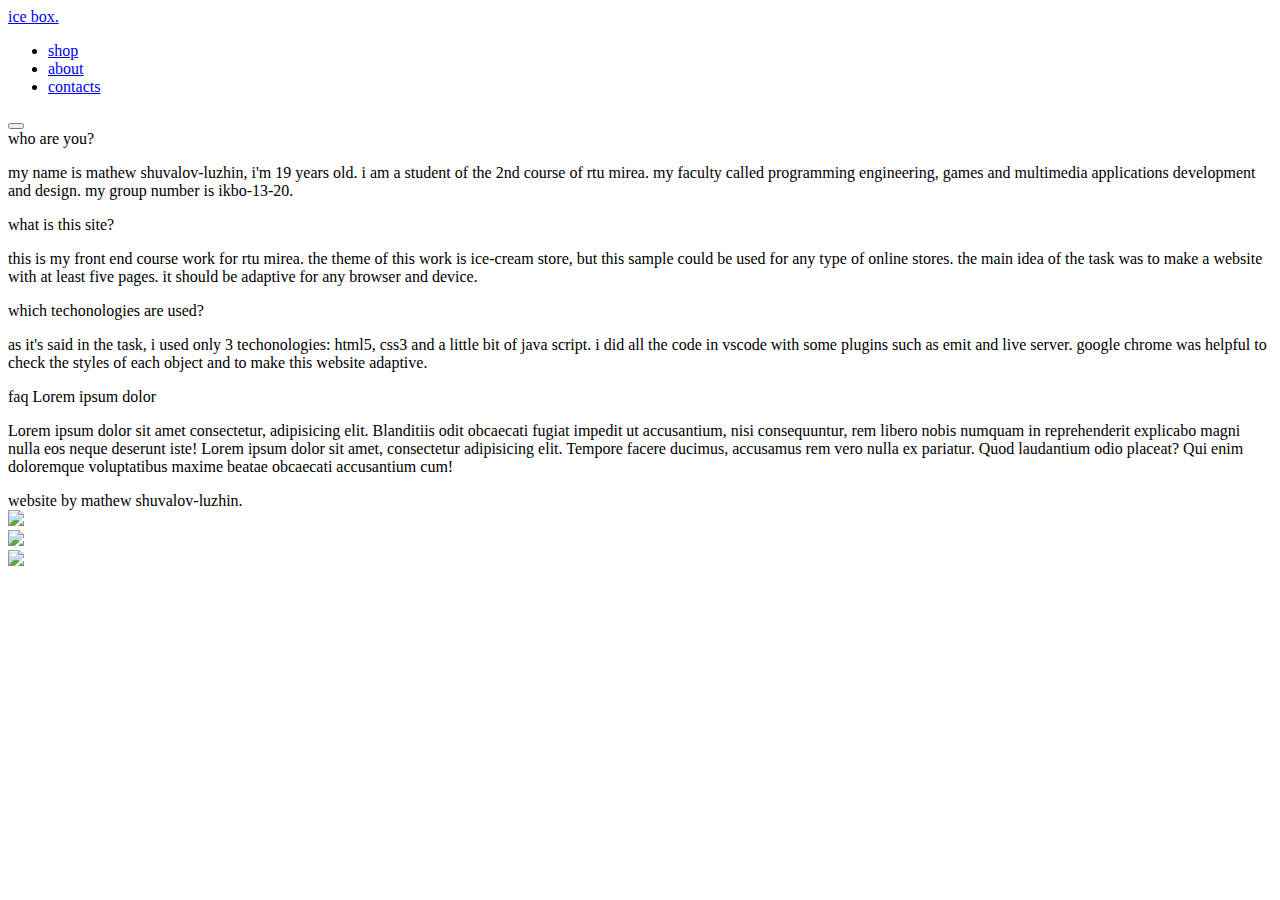
==== about.html @ 5a9721d5 "upd" ====
<!DOCTYPE html>
<html lang="en">
<head>
    <meta charset="UTF-8">
    <meta http-equiv="X-UA-Compatible" content="IE=edge">
    <meta name="viewport" content="width=device-width, initial-scale=1.0">

    <link href="style.css" rel="stylesheet">
    <link href="menu.css" rel="stylesheet">
    <link href="burger.css" rel="stylesheet">
    <link href="footer.css" rel="stylesheet">
    <link href="about.css" rel="stylesheet">


    <title>about | ice box</title>
</head>

<body>
    
    <!-- Меню -->

    <div id="menu">
        <div id="logo"><a href="home.html">ice box.</a></div>
        <div class="block">
            <ul id="nav">
                <li><a href="shop.html"><div id="shop">shop</div></a></li>
                <li><a href="about.html"><div id="cart">about</div></a></li>
                <li><a href="contacts.html"><div id="contacts">contacts</div></a></li>
            </ul>
            <button class="burger" id="burger" onclick="ToggleMenu()">
               <div class="line"></div>
            </button>
        </div>
    </div>

    <div class="text">
        <section>
            <div class="fakeline"></div>
            <span>
                who are you?
            </span>
        </section>
        <p>
            my name is mathew shuvalov-luzhin, i'm 19 years old. i am a student of the 2nd course of rtu mirea. my faculty called programming engineering, games and multimedia applications development and design. my group number is ikbo-13-20.
        </p>
        <section>
            <div class="fakeline"></div>
            <span>
                what is this site?
            </span>
        </section>
        <p>
            this is my front end course work for rtu mirea. the theme of this work is ice-cream store, but this sample could be used for any type of online stores. the main idea of the task was to make a website with at least five pages. it should be adaptive for any browser and device.
        </p>
        <section>
            <div class="fakeline"></div>
            <span>
                which techonologies are used?
            </span>
        </section>
        <p>
            as it's said in the task, i used only 3 techonologies: html5, css3 and a little bit of java script. i did all the code in vscode with some plugins such as emit and live server. google chrome was helpful to check the styles of each object and to make this website adaptive.
        </p>
        <section>
            <div class="fakeline"></div>
            <span>
                faq Lorem ipsum dolor
            </span>
        </section>
        <p>
            Lorem ipsum dolor sit amet consectetur, adipisicing elit. Blanditiis odit obcaecati fugiat impedit ut accusantium, nisi consequuntur, rem libero nobis numquam in reprehenderit explicabo magni nulla eos neque deserunt iste! Lorem ipsum dolor sit amet, consectetur adipisicing elit. Tempore facere ducimus, accusamus rem vero nulla ex pariatur. Quod laudantium odio placeat? Qui enim doloremque voluptatibus maxime beatae obcaecati accusantium cum!
        </p>
    </div>

    <footer>
        <div id="author">
            website by mathew shuvalov-luzhin.
        </div>
        <div id="link-container">
            <div id="link">
                <img src="link-photo/vk.png">
            </div>
            <div id="link">
                <img src="link-photo/tg.png">
            </div>
            <div id="link">
                <img src="link-photo/inst.png">
            </div>
        </div>
    </footer>


    <script>
        function ToggleMenu(){
            const button = document.getElementById('burger')
            const menu = document.getElementById('nav')

            button.classList.toggle('active')
            menu.classList.toggle('active')
        }
    </script>

</body>
</html>
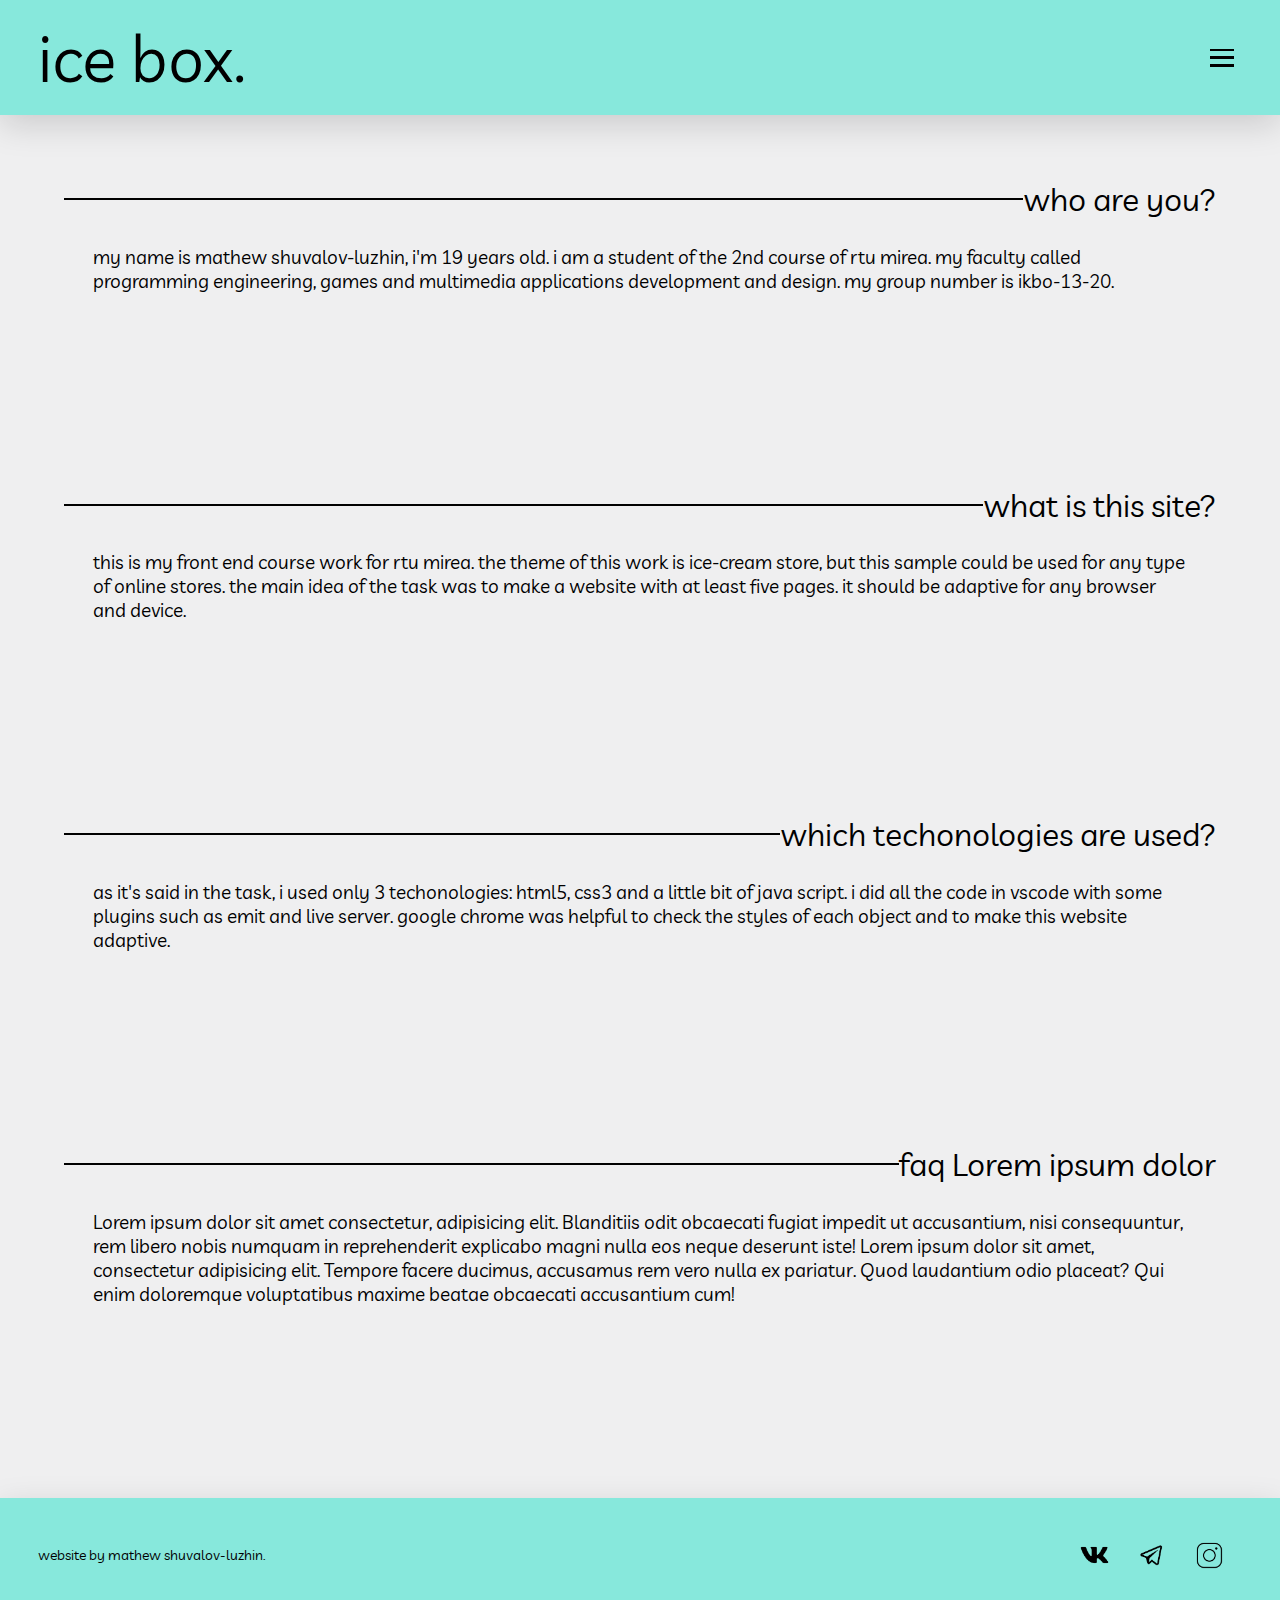
==== commit 2f3b616b: "upd" ====
--- a/about.html
+++ b/about.html
@@ -9,7 +9,12 @@
     <link href="menu.css" rel="stylesheet">
     <link href="burger.css" rel="stylesheet">
     <link href="footer.css" rel="stylesheet">
+    <link href="adapt/menuadapt.css" rel="stylesheet">      
+    <link href="adapt/burgeradapt.css" rel="stylesheet">
+    <link href="adapt/footeradapt.css" rel="stylesheet">
+    
     <link href="about.css" rel="stylesheet">
+    <link rel="stylesheet" href="adapt/aboutadapt.css">
 
 
     <title>about | ice box</title>
--- a/style.css
+++ b/style.css
@@ -0,0 +1,50 @@
+@import url('https://fonts.googleapis.com/css2?family=Livvic&display=swap');
+
+::-webkit-scrollbar {
+    width: 15px;    
+}
+
+::-webkit-scrollbar-track {
+    background-color: #EFEFF0;
+}
+
+::-webkit-scrollbar-thumb {
+    background-color: #afafaf;
+    border-radius: 50px;
+    border: 5px solid #EFEFF0;
+}
+
+img {
+    width: 100%;
+    height: 100%;
+    object-fit: cover;
+    /* border-radius: 50px; */
+}
+
+#social-icon img, footer div#link img {
+    object-fit: contain;
+    width: 75%;
+    border-radius: 0;
+}
+
+#social-icon-tel img {
+    object-fit: contain;
+    width: 65%;
+    border-radius: 0;
+}
+
+a {
+    color:black;
+    text-decoration: 0;
+}
+
+html {
+    font-family: 'Livvic', sans-serif;
+    font-style: normal;
+    font-weight: normal;
+    background: #EFEFF0;
+}
+
+body {
+    margin: 0;
+}--- a/menu.css
+++ b/menu.css
@@ -0,0 +1,66 @@
+#nav div{
+    transition-duration: 0.7s;
+}
+
+#nav div:hover {
+    transform: scale(1.15);
+}
+
+#nav {
+    transition: 0.5s;
+    opacity: 0;
+    cursor: default;
+    pointer-events: none;
+}
+
+#nav.active {
+    opacity: 1;
+    cursor: pointer;
+    pointer-events: auto;
+}
+
+div#menu {
+    background-color: #87E8DC;
+    box-shadow: 0px 10px 32px rgba(0, 0, 0, 0.15);
+    width: 100%;
+    height: 9vw;
+    display: flex;
+    align-items: center;
+    justify-content: space-between;
+}
+
+div#logo {
+    font-size: 5vw;
+    color: #000000;
+    width:fit-content;
+    height: fit-content;
+    margin-left: 3vw;
+    /* border: 5px solid black; */
+}
+
+ul#nav {
+    list-style: none;
+    margin: 0;
+    padding: 0;
+    display: flex;
+    width: 100%;
+    justify-content: space-evenly;
+    
+}
+
+.block {
+    width: 40%;
+    display: flex;
+    flex-direction: row;
+    align-items: center;
+    justify-content: space-between;
+    margin-right: 2vw;
+}
+
+ul#nav div {
+    font-size: 2vw;
+    padding: 0.5vw 1vw;
+    width: fit-content;
+    height: fit-content;
+    border-radius: 0.5em;
+}--- a/burger.css
+++ b/burger.css
@@ -0,0 +1,57 @@
+.burger {
+    margin-right: 3%;
+    padding: 0;
+    background-color: #87E8DC;
+    border:0;
+    width: 3vw;
+    height: 3vw;
+    display: flex;
+    align-items: center;
+    justify-content: center;
+    cursor:pointer;
+}
+
+.burger .line,
+.burger .line::after,
+.burger .line::before {
+        display: inline-block;
+        background-color: #000;
+        height: 0.2vw;
+        transition-duration: .5s;
+}
+
+.burger .line::after,
+.burger .line::before {
+        content: '';
+        width: 100%;
+        position: absolute;
+        left: 0;
+}
+
+.burger .line::before {
+        top: 0.6vw;
+}
+
+.burger .line::after {
+        top: -.6vw;
+}
+
+.burger .line {
+        width: 70%;
+        position: relative;
+}
+
+.burger.active .line{
+        background-color: transparent;
+        
+}
+
+.burger.active .line::before {
+        top:0;
+        transform: rotate(135deg);
+}
+
+.burger.active .line::after {
+        top:0;
+        transform: rotate(-135deg);
+}--- a/footer.css
+++ b/footer.css
@@ -0,0 +1,36 @@
+footer {
+    background-color: #87E8DC;
+    box-shadow: 0px 10px 32px rgba(0, 0, 0, 0.15);
+    width: 100%;
+    height: 9vw;
+    display: flex;
+    align-items: center;
+    justify-content: space-between;
+}
+
+footer #author {
+    width: fit-content;
+    height: auto;
+    position: relative;
+    font-size: 1.1vw;
+    padding: 0 3vw; 
+}
+
+footer #link-container {
+    text-align: center;
+    width: 12vw;
+    display: flex;
+    flex-direction: row;
+    align-items: center;
+    justify-content: space-between;
+    margin-right: 4vw;
+}
+
+footer #link {
+    width: 3vw;
+    height: 3vw;
+}
+
+footer #link:hover {
+    transform: scale(1.1);
+}--- a/adapt/menuadapt.css
+++ b/adapt/menuadapt.css
@@ -0,0 +1,35 @@
+@media screen and (max-width:800px) {
+    div#menu {
+        height: 13vw;
+    }
+    
+    div#logo {
+        font-size: 7vw;
+    }
+
+    ul#nav div {
+        font-size: 3vw  ;
+    }
+
+    .block {
+        width: 55%;
+    }
+}
+
+@media screen and (max-width:400px) {
+    div#menu {
+        height: 20vw;
+    }
+    
+    div#logo {
+        font-size: 8vw;
+    }
+
+    ul#nav div {
+        font-size: 5vw  ;
+    }
+
+    .block {
+        width: 60%;
+    }
+}--- a/adapt/burgeradapt.css
+++ b/adapt/burgeradapt.css
@@ -0,0 +1,47 @@
+@media screen and (max-width:800px) {
+    .burger {
+        width: 5vw;
+        height: 5vw;
+    }
+
+    .burger .line,
+    .burger .line::after,
+    .burger .line::before {
+        display: inline-block;
+        background-color: #000;
+        height: 0.4vw;
+        transition-duration: .5s;
+    }   
+
+    .burger .line::before {
+        top: 1vw;
+    }
+
+    .burger .line::after {
+        top: -1vw;
+    }
+}
+
+@media screen and (max-width:400px) {
+    .burger {
+        width: 10vw;
+        height: 10vw;
+    }
+
+    .burger .line,
+    .burger .line::after,
+    .burger .line::before {
+        display: inline-block;
+        background-color: #000;
+        height: 0.8vw;
+        transition-duration: .5s;
+    }   
+
+    .burger .line::before {
+        top: 2vw;
+    }
+
+    .burger .line::after {
+        top: -2vw;
+    }
+}--- a/adapt/footeradapt.css
+++ b/adapt/footeradapt.css
@@ -0,0 +1,38 @@
+@media screen and (max-width:800px) {
+
+footer {
+    height: 13vw;
+}
+
+footer #author {
+    font-size: 2vw;
+}
+
+footer #link-container {
+    width: 18vw;
+}
+
+footer #link {
+    width: 4vw;
+}
+}
+
+@media screen and (max-width:400px) {
+
+    footer {
+        height: 20vw;
+    }
+    
+    footer #author {
+        font-size: 3.25vw;
+    }
+    
+    footer #link-container {
+        width: 30vw;
+    }
+    
+    footer #link {
+        height: 5vw;
+        width: 100%;
+    }
+}--- a/about.css
+++ b/about.css
@@ -0,0 +1,28 @@
+.text {
+    margin: 5vw;
+    font-size: 1.5vw;
+}
+
+section {
+    display: flex;
+    flex-direction: row;
+    justify-content: flex-start;
+    align-items: center;
+}
+
+span {
+    font-size: 2.5vw;
+    white-space: nowrap;
+}
+
+p {
+    width: 95%;
+    margin: 0 auto;
+    margin-top: 2vw;
+    margin-bottom: 15vw;;
+}
+
+.fakeline {
+    width: 100%;    
+    border: black 0.01vw solid;
+}--- a/adapt/aboutadapt.css
+++ b/adapt/aboutadapt.css
@@ -0,0 +1,23 @@
+@media screen and (max-width:800px) {
+    .text {
+        margin: 5vw;
+        font-size: 2.5vw;
+    }
+
+    span {
+        font-size: 3.75vw;
+        white-space: nowrap;
+    }
+}
+
+@media screen and (max-width:400px) {
+    .text {
+        margin: 5vw;
+        font-size: 4.5vw;
+    }
+
+    span {
+        font-size: 6vw;
+        white-space: auto;
+    }
+}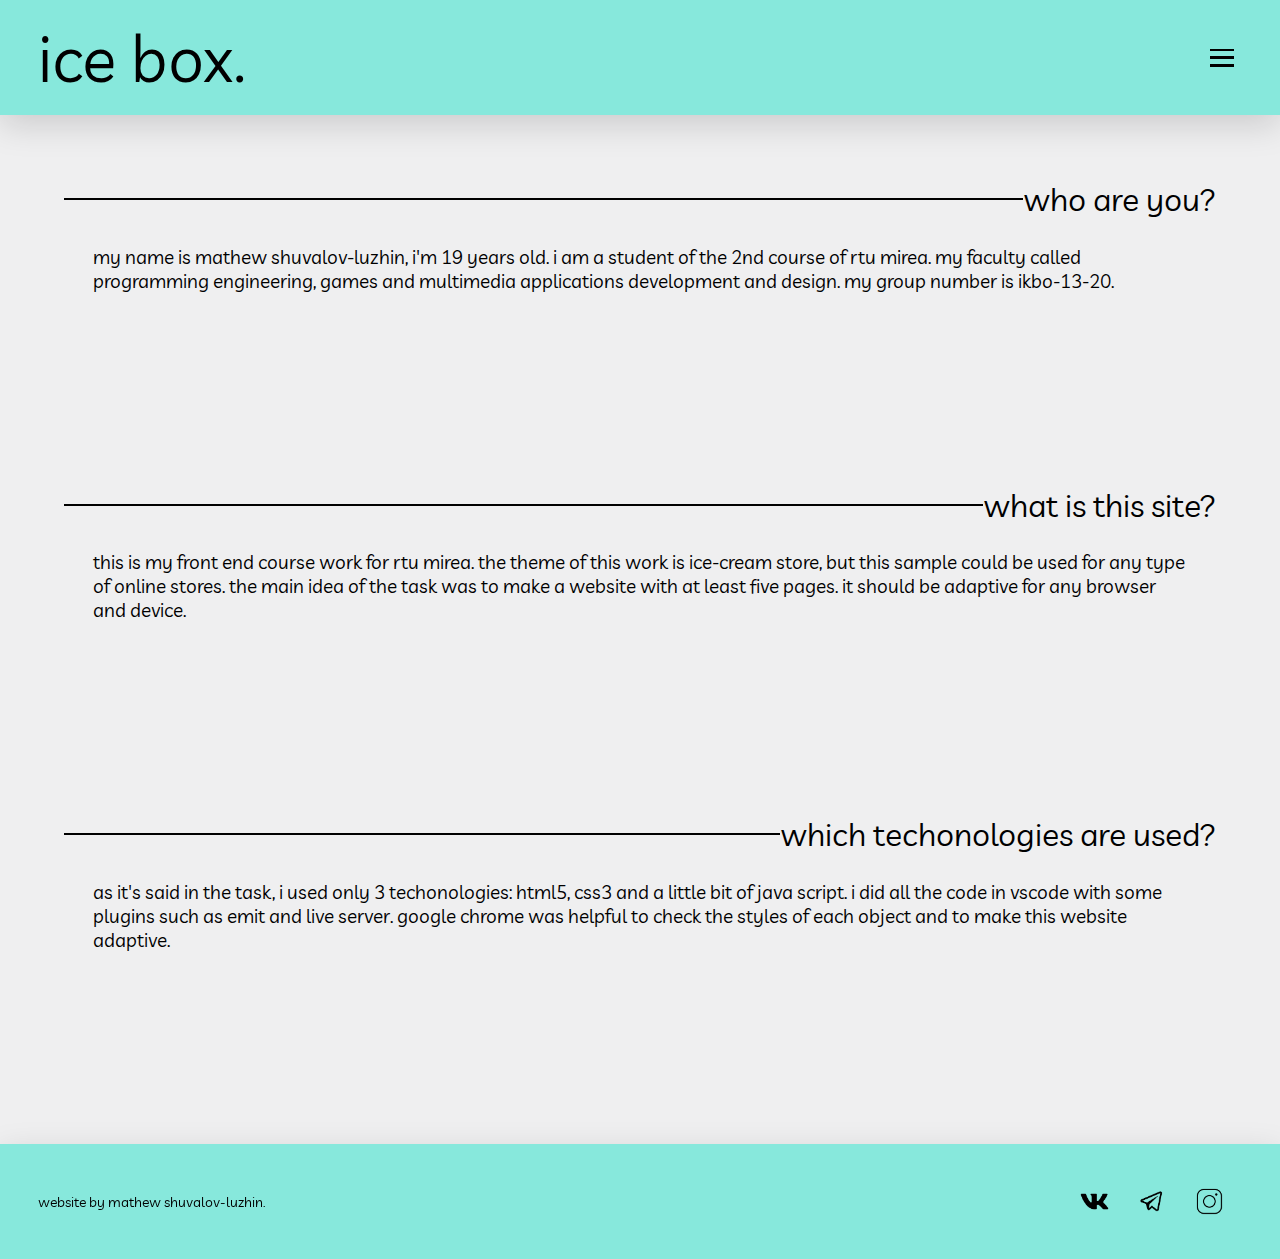
==== commit 90c3e013: "upd" ====
--- a/about.html
+++ b/about.html
@@ -5,15 +5,17 @@
     <meta http-equiv="X-UA-Compatible" content="IE=edge">
     <meta name="viewport" content="width=device-width, initial-scale=1.0">
 
-    <link href="style.css" rel="stylesheet">
-    <link href="menu.css" rel="stylesheet">
-    <link href="burger.css" rel="stylesheet">
-    <link href="footer.css" rel="stylesheet">
+    <link rel="icon" href="link-photo/favicon.ico">
+
+    <link href="css/style.css" rel="stylesheet">
+    <link href="css/menu.css" rel="stylesheet">
+    <link href="css/burger.css" rel="stylesheet">
+    <link href="css/footer.css" rel="stylesheet">
     <link href="adapt/menuadapt.css" rel="stylesheet">      
     <link href="adapt/burgeradapt.css" rel="stylesheet">
     <link href="adapt/footeradapt.css" rel="stylesheet">
     
-    <link href="about.css" rel="stylesheet">
+    <link href="css/about.css" rel="stylesheet">
     <link rel="stylesheet" href="adapt/aboutadapt.css">
 
 
@@ -25,7 +27,7 @@
     <!-- Меню -->
 
     <div id="menu">
-        <div id="logo"><a href="home.html">ice box.</a></div>
+        <div id="logo"><a href="index.html">ice box.</a></div>
         <div class="block">
             <ul id="nav">
                 <li><a href="shop.html"><div id="shop">shop</div></a></li>
@@ -66,15 +68,6 @@
         <p>
             as it's said in the task, i used only 3 techonologies: html5, css3 and a little bit of java script. i did all the code in vscode with some plugins such as emit and live server. google chrome was helpful to check the styles of each object and to make this website adaptive.
         </p>
-        <section>
-            <div class="fakeline"></div>
-            <span>
-                faq Lorem ipsum dolor
-            </span>
-        </section>
-        <p>
-            Lorem ipsum dolor sit amet consectetur, adipisicing elit. Blanditiis odit obcaecati fugiat impedit ut accusantium, nisi consequuntur, rem libero nobis numquam in reprehenderit explicabo magni nulla eos neque deserunt iste! Lorem ipsum dolor sit amet, consectetur adipisicing elit. Tempore facere ducimus, accusamus rem vero nulla ex pariatur. Quod laudantium odio placeat? Qui enim doloremque voluptatibus maxime beatae obcaecati accusantium cum!
-        </p>
     </div>
 
     <footer>
@@ -82,15 +75,21 @@
             website by mathew shuvalov-luzhin.
         </div>
         <div id="link-container">
+            <a href="https://vk.com/matveyshuv" target="blank">
             <div id="link">
                 <img src="link-photo/vk.png">
             </div>
+            </a>
+            <a href="https://t.me/matveyshuvalov" target="blank">
             <div id="link">
                 <img src="link-photo/tg.png">
             </div>
+            </a>
+            <a href="https://www.instagram.com/matveyshuvalov/" target="blank">
             <div id="link">
                 <img src="link-photo/inst.png">
             </div>
+            </a>
         </div>
     </footer>
 
--- a/css/style.css
+++ b/css/style.css
@@ -0,0 +1,52 @@
+@import url('https://fonts.googleapis.com/css2?family=Livvic&display=swap');
+
+::-webkit-scrollbar {
+    width: 15px;    
+}
+
+::-webkit-scrollbar-track {
+    background-color: #EFEFF0;
+}
+
+::-webkit-scrollbar-thumb {
+    background-color: #afafaf;
+    border-radius: 50px;
+    border: 5px solid #EFEFF0;
+}
+
+img {
+    width: 100%;
+    height: 100%;
+    object-fit: cover;
+    /* border-radius: 50px; */
+}
+
+#social-icon img, footer div#link img {
+    object-fit: contain;
+    width: 75%;
+    border-radius: 0;
+}
+
+#social-icon-tel img {
+    object-fit: contain;
+    width: 65%;
+    border-radius: 0;
+}
+
+a, a:visited, a:hover {
+    color:black;
+    text-decoration: none;
+}
+
+html {
+    font-family: 'Livvic', sans-serif;
+    font-style: normal;
+    font-weight: normal;
+    background: #EFEFF0;
+    height: 100%;
+}
+
+body {
+    margin: 0;
+    height: 100%;
+}--- a/css/menu.css
+++ b/css/menu.css
@@ -0,0 +1,66 @@
+#nav div{
+    transition-duration: 0.7s;
+}
+
+#nav div:hover {
+    transform: scale(1.15);
+}
+
+#nav {
+    transition: 0.5s;
+    opacity: 0;
+    cursor: default;
+    pointer-events: none;
+}
+
+#nav.active {
+    opacity: 1;
+    cursor: pointer;
+    pointer-events: auto;
+}
+
+div#menu {
+    background-color: #87E8DC;
+    box-shadow: 0px 10px 32px rgba(0, 0, 0, 0.15);
+    width: 100%;
+    height: 9vw;
+    display: flex;
+    align-items: center;
+    justify-content: space-between;
+}
+
+div#logo {
+    font-size: 5vw;
+    color: #000000;
+    width:fit-content;
+    height: fit-content;
+    margin-left: 3vw;
+    /* border: 5px solid black; */
+}
+
+ul#nav {
+    list-style: none;
+    margin: 0;
+    padding: 0;
+    display: flex;
+    width: 100%;
+    justify-content: space-evenly;
+    
+}
+
+.block {
+    width: 40%;
+    display: flex;
+    flex-direction: row;
+    align-items: center;
+    justify-content: space-between;
+    margin-right: 2vw;
+}
+
+ul#nav div {
+    font-size: 2vw;
+    padding: 0.5vw 1vw;
+    width: fit-content;
+    height: fit-content;
+    border-radius: 0.5em;
+}--- a/css/burger.css
+++ b/css/burger.css
@@ -0,0 +1,57 @@
+.burger {
+    margin-right: 3%;
+    padding: 0;
+    background-color: #87E8DC;
+    border:0;
+    width: 3vw;
+    height: 3vw;
+    display: flex;
+    align-items: center;
+    justify-content: center;
+    cursor:pointer;
+}
+
+.burger .line,
+.burger .line::after,
+.burger .line::before {
+        display: inline-block;
+        background-color: #000;
+        height: 0.2vw;
+        transition-duration: .5s;
+}
+
+.burger .line::after,
+.burger .line::before {
+        content: '';
+        width: 100%;
+        position: absolute;
+        left: 0;
+}
+
+.burger .line::before {
+        top: 0.6vw;
+}
+
+.burger .line::after {
+        top: -.6vw;
+}
+
+.burger .line {
+        width: 70%;
+        position: relative;
+}
+
+.burger.active .line{
+        background-color: transparent;
+        
+}
+
+.burger.active .line::before {
+        top:0;
+        transform: rotate(135deg);
+}
+
+.burger.active .line::after {
+        top:0;
+        transform: rotate(-135deg);
+}--- a/css/footer.css
+++ b/css/footer.css
@@ -0,0 +1,38 @@
+footer {
+    background-color: #87E8DC;
+    box-shadow: 0px 10px 32px rgba(0, 0, 0, 0.15);
+    width: 100%;
+    height: 9vw;
+    display: flex;
+    align-items: center;
+    justify-content: space-between;
+    position: sticky;
+    top: 100%;
+}
+
+footer #author {
+    width: fit-content;
+    height: auto;
+    position: relative;
+    font-size: 1.1vw;
+    padding: 0 3vw; 
+}
+
+footer #link-container {
+    text-align: center;
+    width: 12vw;
+    display: flex;
+    flex-direction: row;
+    align-items: center;
+    justify-content: space-between;
+    margin-right: 4vw;
+}
+
+footer #link {
+    width: 3vw;
+    height: 3vw;
+}
+
+footer #link:hover {
+    transform: scale(1.1);
+}--- a/adapt/menuadapt.css
+++ b/adapt/menuadapt.css
@@ -16,7 +16,7 @@
     }
 }
 
-@media screen and (max-width:400px) {
+@media screen and (max-width:440px) {
     div#menu {
         height: 20vw;
     }
--- a/adapt/burgeradapt.css
+++ b/adapt/burgeradapt.css
@@ -22,7 +22,7 @@
     }
 }
 
-@media screen and (max-width:400px) {
+@media screen and (max-width:440px) {
     .burger {
         width: 10vw;
         height: 10vw;
--- a/adapt/footeradapt.css
+++ b/adapt/footeradapt.css
@@ -17,7 +17,7 @@
 }
 }
 
-@media screen and (max-width:400px) {
+@media screen and (max-width:440px) {
 
     footer {
         height: 20vw;
@@ -28,11 +28,11 @@
     }
     
     footer #link-container {
-        width: 30vw;
+        width: 22.5vw;
     }
     
     footer #link {
-        height: 5vw;
-        width: 100%;
+        height: 6vw;
+        width: 6vw;
     }
 }--- a/css/about.css
+++ b/css/about.css
@@ -0,0 +1,28 @@
+.text {
+    margin: 5vw;
+    font-size: 1.5vw;
+}
+
+section {
+    display: flex;
+    flex-direction: row;
+    justify-content: flex-start;
+    align-items: center;
+}
+
+span {
+    font-size: 2.5vw;
+    white-space: nowrap;
+}
+
+p {
+    width: 95%;
+    margin: 0 auto;
+    margin-top: 2vw;
+    margin-bottom: 15vw;;
+}
+
+.fakeline {
+    width: 100%;    
+    border: black 0.01vw solid;
+}--- a/adapt/aboutadapt.css
+++ b/adapt/aboutadapt.css
@@ -10,7 +10,7 @@
     }
 }
 
-@media screen and (max-width:400px) {
+@media screen and (max-width:440px) {
     .text {
         margin: 5vw;
         font-size: 4.5vw;
